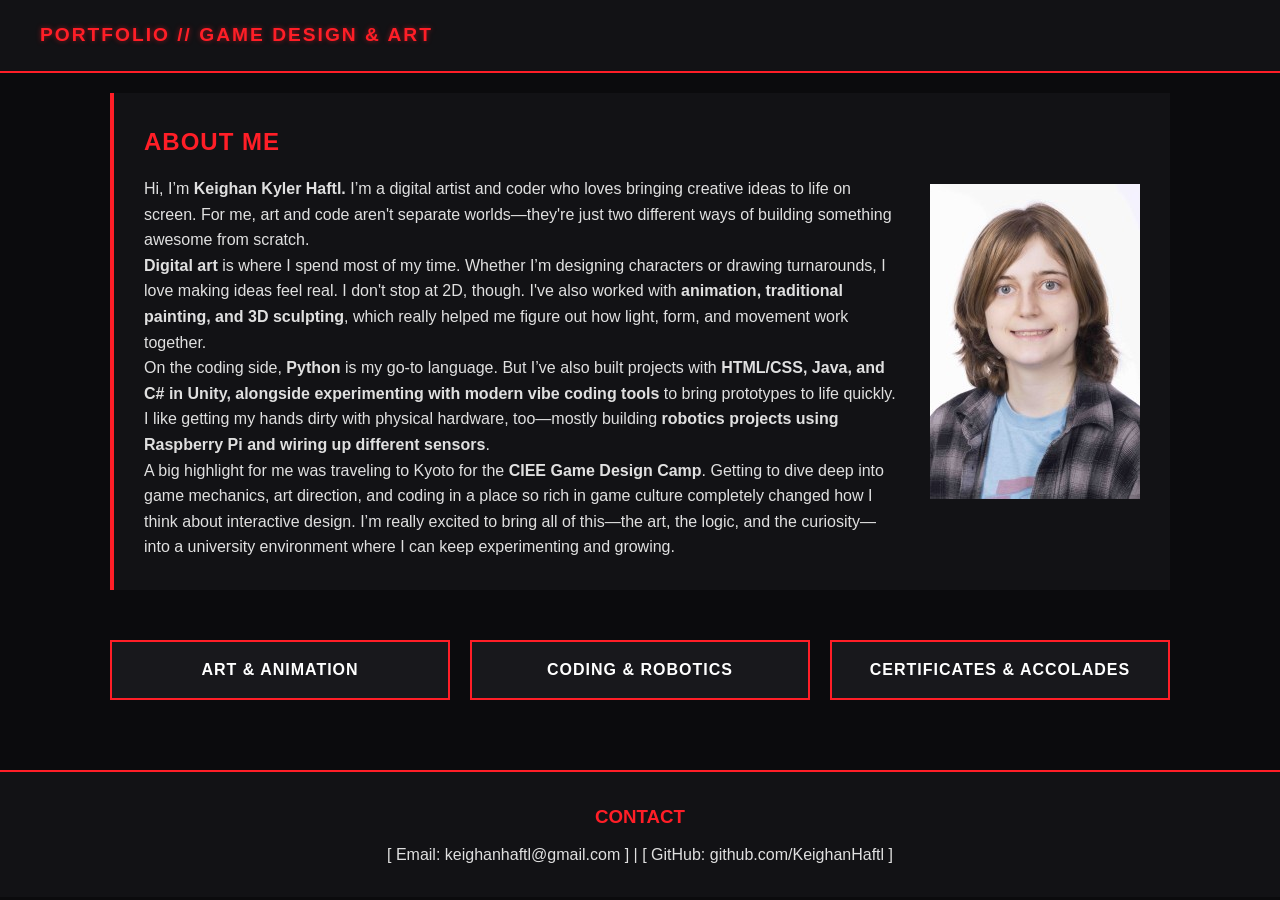
==== index.html @ bc4e9bb8 "Add files via upload" ====
<!DOCTYPE html>
<html lang="en">
<head>
    <meta charset="UTF-8">
    <meta name="viewport" content="width=device-width, initial-scale=1.0">
    <title>Game Design & Art Portfolio</title>
    <link rel="stylesheet" href="styles.css">
</head>
<body>

    <!-- Header Section -->
    <header class="site-header">
        <div class="logo">PORTFOLIO // GAME DESIGN & ART</div>
        <nav class="top-nav">
            <!-- Optional top navigation links can go here -->
        </nav>
    </header>

    <!-- Main Content Container -->
    <main class="content-container">
        
        <!-- About Me Section -->
        <section class="about-section">
            <div class="about-text">
                <h2>ABOUT ME</h2>
                <p>Hi, I’m <b>Keighan Kyler Haftl.</b> I’m a digital artist and coder who loves bringing creative ideas to life on screen. For me, art and code aren't separate worlds—they're just two different ways of building something awesome from scratch.<br/><b>Digital art</b> is where I spend most of my time. Whether I’m designing characters or drawing turnarounds, I love making ideas feel real. I don't stop at 2D, though. I've also worked with <b>animation, traditional painting, and 3D sculpting</b>, which really helped me figure out how light, form, and movement work together.<br/>On the coding side, <b>Python</b> is my go-to language. But I’ve also built projects with <b>HTML/CSS, Java, and C# in Unity, alongside experimenting with modern vibe coding tools</b> to bring prototypes to life quickly. I like getting my hands dirty with physical hardware, too—mostly building <b>robotics projects using Raspberry Pi and wiring up different sensors</b>.<br/>A big highlight for me was traveling to Kyoto for the <b>CIEE Game Design Camp</b>. Getting to dive deep into game mechanics, art direction, and coding in a place so rich in game culture completely changed how I think about interactive design. I’m really excited to bring all of this—the art, the logic, and the curiosity—into a university environment where I can keep experimenting and growing.</p>
            </div> 
                <img src="Image for Portfolio Self.png" alt="Self Image">
        </section>

        <!-- Navigation Buttons Section -->
        <section class="navigation-section">
            <a href="art.html" class="nav-btn">ART & ANIMATION</a>
            <a href="coding.html" class="nav-btn">CODING & ROBOTICS</a>
            <a href="certificates.html" class="nav-btn">CERTIFICATES & ACCOLADES</a>
        </section>

    </main>

    <!-- Footer Section -->
    <footer class="site-footer">
        <h3>CONTACT</h3>
        <p>[ Email: keighanhaftl@gmail.com ] | [ GitHub: github.com/KeighanHaftl ]</p>
    </footer>

</body>
</html>
---- styles.css ----
/* ==========================================================================
   1. BASE THEME STYLES (Cyber-Canvas Dark Mode)
   ========================================================================== */
   * {
    box-sizing: border-box;
    margin: 0;
    padding: 0;
}

body {
    background-color: #0b0b0d;
    color: #e0e0e0;
    font-family: 'Segoe UI', Tahoma, Geneva, Verdana, sans-serif;
    line-height: 1.6;
}

/* Header */
.site-header {
    background-color: #121215;
    border-bottom: 2px solid #ff1e27;
    padding: 20px 40px;
    display: flex;
    justify-content: space-between;
    align-items: center;
}

.logo {
    font-weight: bold;
    font-size: 1.2rem;
    letter-spacing: 2px;
    color: #ff1e27;
    text-shadow: 0 0 5px rgba(255, 30, 39, 0.5);
}

.nav-back-link {
    color: #ffffff;
    text-decoration: none;
    font-weight: bold;
    letter-spacing: 1px;
    border: 1px solid #ff1e27;
    padding: 6px 14px;
    transition: all 0.2s ease-in-out;
}

.nav-back-link:hover {
    background-color: #ff1e27;
    color: #0b0b0d;
}

/* Hero Section */
.hero-section {
    max-width: 1100px;
    margin: 30px auto;
    padding: 0 20px;
}

.hero-image-placeholder {
    width: 100%;
    height: 350px;
    background-color: #18181c;
    border: 2px dashed #ff1e27;
    display: flex;
    justify-content: center;
    align-items: center;
    color: #ff1e27;
    font-weight: bold;
    letter-spacing: 1px;
}

/* Layout Container */
.content-container {
    max-width: 1100px;
    margin: 0 auto;
    padding: 20px;
}

/* About Me Section */
.about-section {
    display: flex;
    gap: 30px;
    align-items: center;
    margin-bottom: 50px;
    background-color: #121215;
    padding: 30px;
    border-left: 4px solid #ff1e27;
}

.about-text {
    flex: 1;
}

.about-text h2 {
    color: #ff1e27;
    margin-bottom: 15px;
    letter-spacing: 1px;
}

.about-image-placeholder {
    flex: 1;
    height: 250px;
    background-color: #18181c;
    border: 1px solid #444;
    display: flex;
    justify-content: center;
    align-items: center;
    color: #888;
}

/* Navigation Buttons (Home Page) */
.navigation-section {
    display: flex;
    justify-content: space-between;
    gap: 20px;
    margin-bottom: 50px;
}

.nav-btn {
    flex: 1;
    text-align: center;
    padding: 15px 20px;
    background-color: #18181c;
    color: #ffffff;
    text-decoration: none;
    font-weight: bold;
    letter-spacing: 1px;
    border: 2px solid #ff1e27;
    transition: all 0.2s ease-in-out;
}

.nav-btn:hover {
    background-color: #ff1e27;
    color: #0b0b0d;
    box-shadow: 0 0 12px rgba(255, 30, 39, 0.7);
    transform: translateY(-2px);
}

/* Gallery Section Base Headers */
.gallery-section {
    margin-bottom: 60px;
}

.section-title {
    color: #ff1e27;
    font-size: 1.8rem;
    letter-spacing: 2px;
    margin-bottom: 25px;
    border-bottom: 2px solid #18181c;
    padding-bottom: 8px;
    display: inline-block;
}

.subsection-title {
    color: #ffffff;
    font-size: 1.1rem;
    letter-spacing: 1px;
    margin: 20px 0 15px 0;
    opacity: 0.9;
}


/* ==========================================================================
   2. PLAYABLE GAMES ICON GRID
   ========================================================================== */
.games-container {
    margin-bottom: 40px;
}

.games-icon-grid {
    display: grid;
    grid-template-columns: repeat(auto-fit, minmax(280px, 1fr));
    gap: 20px;
    justify-content: center;
}

.game-card {
    background-color: #121215;
    border: 2px solid #ff1e27;
    padding: 20px;
    display: flex;
    flex-direction: column;
    align-items: center;
    text-align: center;
    transition: transform 0.25s ease, box-shadow 0.25s ease;
}

.game-card:hover {
    transform: translateY(-4px);
    box-shadow: 0 0 15px rgba(255, 30, 39, 0.4);
}

.game-icon-wrapper {
    width: 80px;
    height: 80px;
    background-color: #18181c;
    border: 1px solid #ff1e27;
    display: flex;
    justify-content: center;
    align-items: center;
    margin-bottom: 15px;
}

.game-icon-wrapper img {
    width: 100%;
    height: 100%;
    object-fit: cover;
}

.icon-placeholder {
    font-size: 2.2rem;
}

.game-card-content {
    display: flex;
    flex-direction: column;
    align-items: center;
    flex: 1;
}

.game-card-title {
    color: #ff1e27;
    font-size: 1.2rem;
    letter-spacing: 1px;
    margin-bottom: 8px;
}

.game-card-description {
    color: #e0e0e0;
    font-size: 0.85rem;
    line-height: 1.4;
    margin-bottom: 15px;
    flex: 1;
}

.game-card-link {
    display: inline-block;
    padding: 8px 16px;
    background-color: #18181c;
    color: #ffffff;
    border: 1px solid #ff1e27;
    text-decoration: none;
    font-weight: bold;
    font-size: 0.85rem;
    letter-spacing: 1px;
    transition: all 0.2s ease-in-out;
}

.game-card-link:hover {
    background-color: #ff1e27;
    color: #0b0b0d;
}


/* ==========================================================================
   3. GENERAL GALLERY GRID LAYOUT
   ========================================================================== */
.gallery-grid {
    display: grid;
    grid-template-columns: repeat(auto-fill, minmax(280px, 1fr));
    gap: 25px;
    justify-content: center;
}

.gallery-card {
    position: relative;
    width: 100%;
    height: 250px;
    overflow: hidden;
    cursor: pointer;
}

.card-media {
    width: 100%;
    height: 100%;
    object-fit: cover;
    display: block;
    transition: transform 0.3s ease;
}

.gallery-card:hover .card-media {
    transform: scale(1.05);
}

.card-overlay {
    position: absolute;
    bottom: 0;
    left: 0;
    right: 0;
    background: rgba(18, 18, 21, 0.92);
    border-top: 2px solid #ff1e27;
    padding: 15px;
    transform: translateY(100%);
    transition: transform 0.3s ease-in-out;
    max-height: 100%;
    overflow-y: auto;
}

.gallery-card:hover .card-overlay {
    transform: translateY(0);
}

.card-title {
    color: #ff1e27;
    font-size: 1.1rem;
    margin-bottom: 5px;
    letter-spacing: 1px;
}

.card-description {
    color: #e0e0e0;
    font-size: 0.85rem;
    line-height: 1.4;
}


/* ==========================================================================
   4. CERTIFICATES & ACCOLADES LAYOUT
   ========================================================================== */
.cert-list {
    display: flex;
    flex-direction: column;
    gap: 25px;
    margin-bottom: 40px;
}

.cert-card {
    display: flex;
    gap: 20px;
    background-color: #121215;
    border: 2px solid #ff1e27;
    padding: 20px;
    align-items: center;
    transition: transform 0.25s ease, box-shadow 0.25s ease;
}

.cert-card:hover {
    transform: translateY(-2px);
    box-shadow: 0 0 15px rgba(255, 30, 39, 0.3);
}

.cert-media-wrapper {
    width: 200px;
    height: 140px;
    flex-shrink: 0;
    cursor: pointer;
    overflow: hidden;
    border: 1px solid #ff1e27;
}

.cert-media-wrapper img {
    width: 100%;
    height: 100%;
    object-fit: cover;
    transition: transform 0.3s ease;
}

.cert-media-wrapper:hover img {
    transform: scale(1.05);
}

.cert-details {
    flex: 1;
}

.cert-issuer {
    color: #ff1e27;
    font-size: 0.85rem;
    font-weight: bold;
    letter-spacing: 1px;
    margin-bottom: 10px;
}


/* ==========================================================================
   5. SCHOOL ART EXHIBITION SECTION
   ========================================================================== */
.exhibition-container {
    background-color: #121215;
    border: 2px solid #ff1e27;
    padding: 30px;
    display: flex;
    flex-direction: column;
    gap: 25px;
}

.exhibition-content {
    display: flex;
    flex-direction: column;
    align-items: flex-start;
    gap: 15px;
}

.exhibition-text {
    font-size: 1rem;
    line-height: 1.6;
    color: #e0e0e0;
}

.exhibition-link {
    display: inline-block;
    padding: 10px 20px;
    background-color: #18181c;
    color: #ffffff;
    border: 1px solid #ff1e27;
    text-decoration: none;
    font-weight: bold;
    font-size: 0.9rem;
    letter-spacing: 1px;
    transition: all 0.2s ease-in-out;
}

.exhibition-link:hover {
    background-color: #ff1e27;
    color: #0b0b0d;
    box-shadow: 0 0 10px rgba(255, 30, 39, 0.5);
}

.exhibition-grid {
    display: grid;
    grid-template-columns: repeat(auto-fit, minmax(280px, 1fr));
    gap: 20px;
}


/* ==========================================================================
   6. LIGHTBOX MODAL
   ========================================================================== */
.lightbox-modal {
    display: none;
    position: fixed;
    top: 0;
    left: 0;
    width: 100vw;
    height: 100vh;
    background-color: rgba(11, 11, 13, 0.95);
    z-index: 1000;
    justify-content: center;
    align-items: center;
    padding: 30px;
}

.lightbox-modal.active {
    display: flex;
}

.lightbox-container {
    position: relative;
    display: flex;
    width: 90vw;
    max-width: 1200px;
    height: 80vh;
    background-color: #121215;
    border: 2px solid #ff1e27;
    box-shadow: 0 0 25px rgba(255, 30, 39, 0.4);
    overflow: hidden;
}

.lightbox-close {
    position: absolute;
    top: 15px;
    right: 20px;
    background: transparent;
    border: none;
    color: #ff1e27;
    font-size: 1.8rem;
    font-weight: bold;
    cursor: pointer;
    z-index: 10;
    transition: color 0.2s ease;
}

.lightbox-close:hover {
    color: #ffffff;
}

/* Lightbox Image Wrapper - Fixes Image Scaling/Stretching */
.lightbox-media-wrapper {
    flex: 1.5;
    display: flex;
    justify-content: center;
    align-items: center;
    background-color: #000;
    padding: 20px;
    overflow: hidden;
}

.lightbox-media-wrapper img {
    max-width: 100%;
    max-height: 100%;
    object-fit: contain;
}

.lightbox-info {
    flex: 1;
    padding: 40px 30px;
    border-left: 2px solid #ff1e27;
    display: flex;
    flex-direction: column;
    justify-content: flex-start;
    overflow-y: auto;
    background-color: #121215;
}

.lightbox-info h2 {
    color: #ff1e27;
    font-size: 1.6rem;
    margin-bottom: 20px;
    border-bottom: 1px solid #ff1e27;
    padding-bottom: 10px;
    letter-spacing: 1px;
}

.lightbox-info p {
    color: #e0e0e0;
    font-size: 1rem;
    line-height: 1.6;
}

#lightbox-medium {
    color: #e0e0e0;
    font-size: 0.95rem;
    margin-top: 15px;
    display: block;
}

#lightbox-medium b {
    color: #ff1e27;
}


/* ==========================================================================
   7. FOOTER & RESPONSIVE BREAKPOINTS
   ========================================================================== */
.site-footer {
    background-color: #121215;
    border-top: 2px solid #ff1e27;
    padding: 30px;
    text-align: center;
}

.site-footer h3 {
    color: #ff1e27;
    margin-bottom: 10px;
}

@media (max-width: 768px) {
    .about-section {
        flex-direction: column;
    }

    .navigation-section {
        flex-direction: column;
    }

    .cert-card {
        flex-direction: column;
        align-items: stretch;
    }

    .cert-media-wrapper {
        width: 100%;
        height: 200px;
    }

    .lightbox-container {
        flex-direction: column;
        height: 90vh;
    }

    .lightbox-media-wrapper {
        flex: 1;
    }

    .lightbox-info {
        flex: 1;
        border-left: none;
        border-top: 2px solid #ff1e27;
        padding: 20px;
    }
}
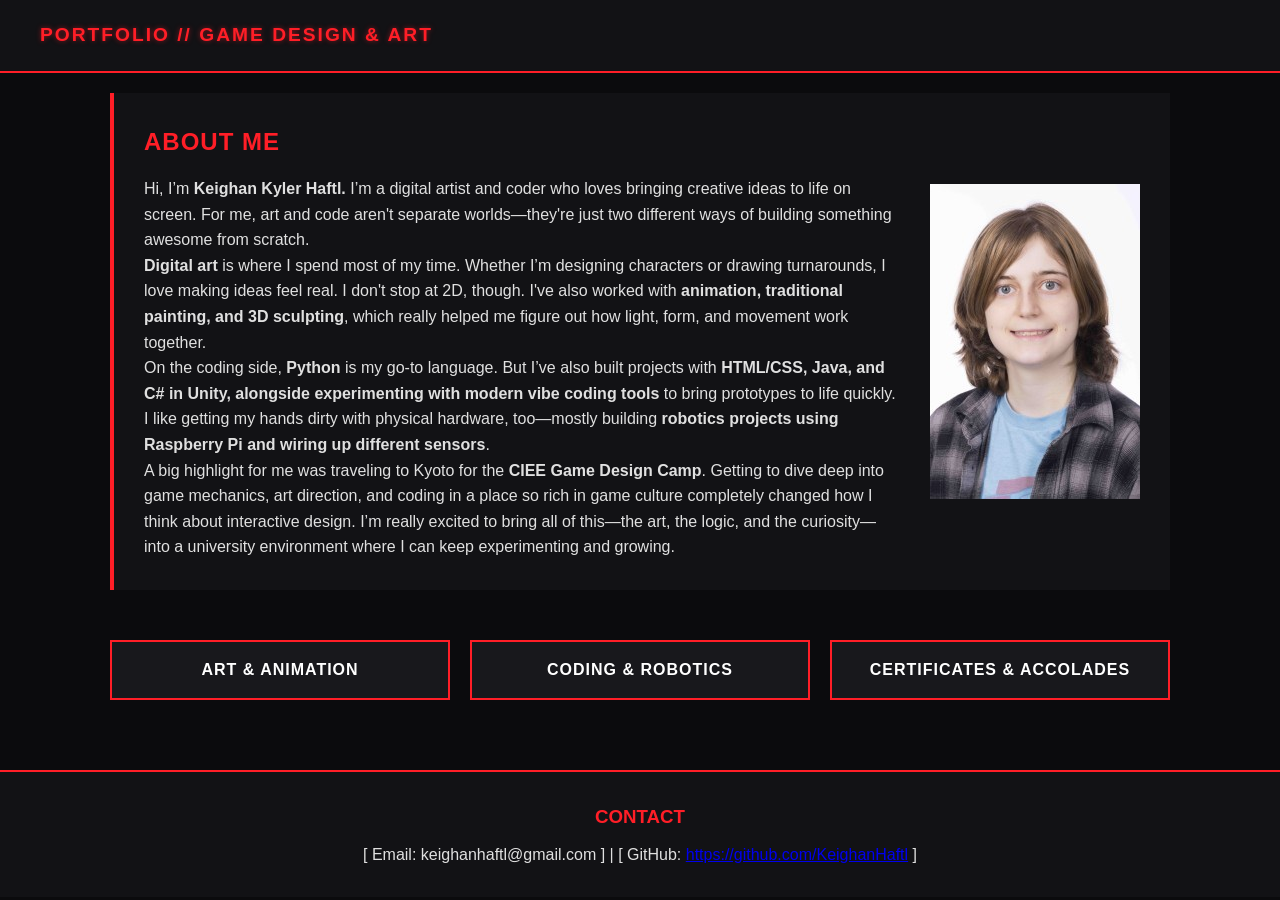
==== commit 8e9f60e6: "index.html" ====
--- a/index.html
+++ b/index.html
@@ -40,8 +40,8 @@
     <!-- Footer Section -->
     <footer class="site-footer">
         <h3>CONTACT</h3>
-        <p>[ Email: keighanhaftl@gmail.com ] | [ GitHub: github.com/KeighanHaftl ]</p>
+        <p>[ Email: keighanhaftl@gmail.com ] | [ GitHub: <a href="https://github.com/KeighanHaftl">https://github.com/KeighanHaftl</a> ]</p>
     </footer>
 
 </body>
-</html>+</html>
